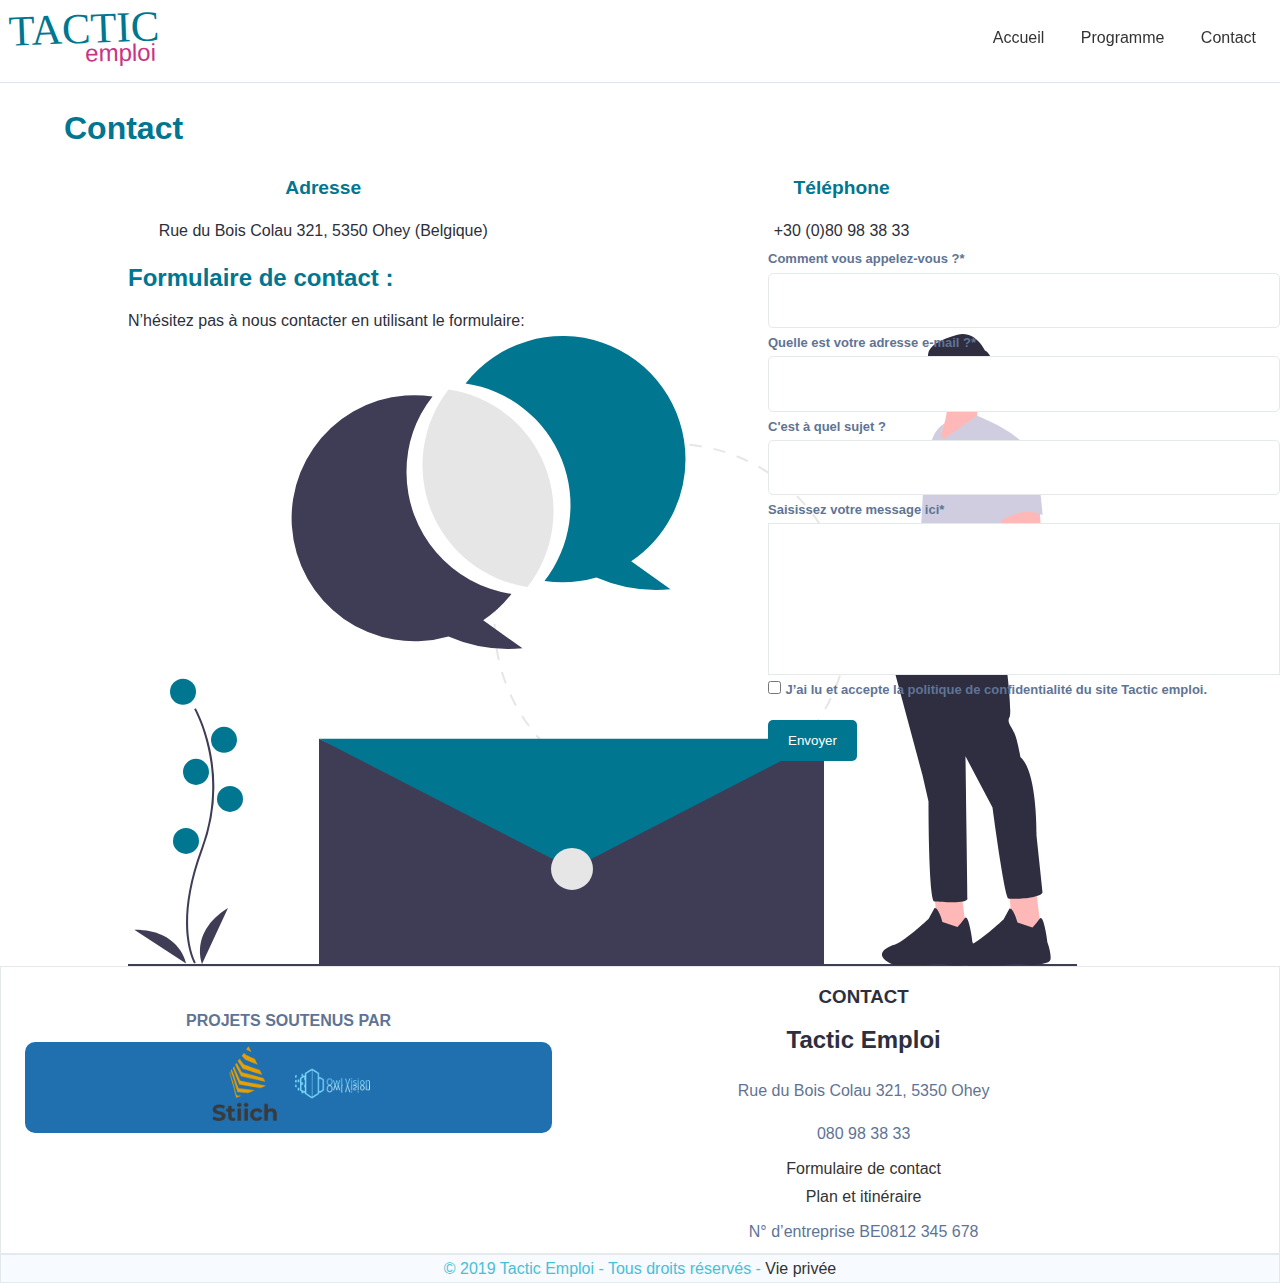
==== pages/contact.html @ ae6698ac "upload du code de la première version du site tactic" ====
<!DOCTYPE html>
<html lang="fr">
<head>
    <meta charset="UTF-8">
    <meta name="viewport" content="width=device-width, initial-scale=1.0">
    <title>Tactic Emploi - Contact</title>
    <link rel="stylesheet" href="../css/style.css">
</head>
<body>
    <header>
        <div id="flex-container">
            <div id="logo">
                <a href="../index.html"><img src="../images/logos/logo-tactic.svg" alt="logo tactic emploi"></a>
            </div>
            <div id="container">
                <div class="strip1"></div>
                <div class="strip2"></div>
                <div class="strip3"></div>
            </div>
        </div>
        <nav class="desktop">
            <ul>
                <li><a href="../index.html">Accueil</a></li>
                <li><a href="programme.html">Programme</a></li>
                <li><a href="#">Contact</a></li>
            </ul>
        </nav>
    </header> 

    <nav id="menu">
            <ul>
                <li><a href="../index.html">Accueil</a></li>
                <li><a href="programme.html">Programme</a></li>
                <li><a href="#">Contact</a></li>
            </ul>
    </nav>

    <section id="contact-info">

        <h1 class="padding-base">Contact</h1>

        <div class="info">
            <div class="info-element">
                <h2>Adresse</h2>
                <p>Rue du Bois Colau 321, 5350 Ohey (Belgique)</p>
            </div>
            <div class="info-element">
                <h2>Téléphone</h2>
                <p>+30 (0)80 98 38 33</p>    
            </div>
        </div>

        <div class="flex-box">

        <div class="info-message">
            <h2>Formulaire de contact :</h2>
            <p>N’hésitez pas à nous contacter en utilisant le formulaire:</p>
            <div>
                <img src="../images/illustrations/undraw_manage_chats_ylx0.svg" alt="message">
            </div>
        </div>
       
            <form action="" method="">
                <label for="name">Comment vous appelez-vous ?*</label>
                <input type="text" name="name">
                <label for="mail">Quelle est votre adresse e-mail ?*</label>
                <input type="email" name="mail">
                <label for="subject">C'est à quel sujet ?</label>
                <input type="text" name="subject">
                <label for="message">Saisissez votre message ici*</label>
                <textarea name="message" id="message" cols="30" rows="10"></textarea>
                <input type="checkbox" name="rgpd" id="rgpd" class="attached-label" value="agree">
                <label for="rgpd" class="attached-label">J’ai lu et accepte la politique de confidentialité du site Tactic emploi.</label>
                <input type="submit" value="Envoyer" class="btn submit">
            </form>
            <span id="warning"></span>

        </div>

    </section>
    <footer>
        <div id="partner" class="padding-high">
            <p class="text-primary padding-base">Projets soutenus par</p>
            <div id="partner-logo">
                <img src="../images/logos/stiich.png" alt="Stiich">
                <img src="../images/logos/owl-vision.png" alt="Owl Vision">                
            </div>
        </div>
        <div id="info">
            <h3 class="padding-medium">CONTACT</h3>
            <h2>Tactic Emploi</h2>
            <p class="text-primary padding-base">Rue du Bois Colau 321, 5350 Ohey </p>
            <p class="text-primary padding-base">080 98 38 33</p>

            <ul>
                <li><a href="#">Formulaire de contact</a></li>
                <li><a href="#">Plan et itinéraire</a></li>
            </ul>

            <p class="text-primary padding-base">N° d’entreprise BE0812 345 678 </p>
        </div>
        
    </footer>
    <footer id="legal">
        <p class="light-blue">&copy; 2019 Tactic Emploi - Tous droits réservés - <a href="#">Vie privée</a></p>
    </footer>
    <script src="../js/interface.js"></script>
</body>
</html>
---- css/style.css ----
/* css reset */
*{
    margin: 0;
    padding: 0;
    box-sizing: border-box;
}
/* Main Styling */
html body{
    font-family: Verdana, Geneva, sans-serif;
    line-height: 1.7em;
    color: #2d2f39;
}
ul{
    list-style-type: none;
}
a{
    color: #333;
    text-decoration: none;
}
h1,h2,h3{
    color: #007690;
}
h2{
    padding-bottom: 1rem;
}
.btn{
    display: inline-block;
    color: #fff;
    background:#007690;
    padding: 13px 20px;
    border: none;
    cursor: pointer;
    border-radius: 5px;
}

/* Utility classes*/
.text-primary{
    color: #5f7494;
}
.light-blue{
 color: #49bfd6;
}
.white{
    color: #fff;
}
.pink{
    color: #c73181;
}
.bold{
    font-weight: bold;
}
.box-element{
    margin: 1.2rem 0;
}
/* padding */
.padding-base{
    padding:0.5rem 0;
}
.padding-medium{
    padding: 1rem 0;
}
.padding-high{
    padding: 2rem 0;
}
/* Navbar */ 
header{
    position: sticky;
    top: 0;
    background: #fff;
    border-bottom: 1px solid #e0e5ed;
    padding: 0.5rem;
}
#flex-container{
    display: flex;
    flex-direction: row;
    flex-wrap: wrap;
    justify-content: space-between;
}
/* Navbar button */
#container {
    cursor: pointer;
    margin: auto 0;
  }
  .strip1, .strip2, .strip3 {
	width: 35px;
	height: 5px;
	background-color: #666666;
	margin: 6px 0;
	transition: 0.4s;
  }
  .change .strip1 {
	-webkit-transform: rotate(-45deg) translate(-9px, 6px);
	transform: rotate(-45deg) translate(-9px, 6px);
  }
  .change .strip2 {opacity: 0;}

  .change .strip3 {
	-webkit-transform: rotate(45deg) translate(-8px, -8px);
	transform: rotate(45deg) translate(-8px, -8px);
  }
/* Nav elements*/
.desktop{
    display: none;
}
nav{
    top: 10%;
    position: sticky;
    text-align: center;
    background: #f6f6f6;
    display: none;
}
nav li{
    padding: 35px 0px 35px 0px;
    border-bottom: 1px solid #e0e5ed;
}
/*content elements*/
#landing{
    width: 85%;
    margin: auto;
}
#landing .illustration img{
    width: 90%;
    margin: auto;
}
#modality img{
    height: 1.2rem;
}
#info-box{
    border-radius: 10px;
    border: 1px solid rgba(199,49,129,0.5);
    background:  rgba(199,49,129,0.12);
    padding: 15px;
    text-align: center;
}
#modal{
    display: none; 
    position: fixed; 
    z-index: 1; 
    padding-top: 100px; 
    left: 0;
    top: 0;
    width: 100%;
    height: 100%; 
    overflow: auto; 
    background-color: rgb(0,0,0); 
    background-color: rgba(0,0,0,0.4);
}
#modal-content {
    background-color: #fefefe;
    margin: auto;
    padding: 1rem;
    border: 1px solid #888;
    border-radius: 5px;
    width: 80%;
  }
/* close Button */
.close {
    color: #aaaaaa;
    float: right;
    font-size: 28px;
    font-weight: bold;
}
.close:hover,
.close:focus {
  color: #000;
  text-decoration: none;
  cursor: pointer;
}
/*Gallery*/
#gallery-container{
    background: #333;
    width: 98%;
    margin: auto;
}
#zoom-img img{
    width: 100%;
}
#gallery img{
    width: 23.5%;
}
/*Carousel of feedback*/
#carousel{
    background: #007690;
    margin-top: 1.5rem;
}
#carousel h2{
    text-align: center;
}
.feedback{
    background: #ffffff;
    border: 1px solid #edf0f2;
    border-radius: 6px;
    text-align: center;
    width: 65%;
}
#carousel .feedback img{
    width: 4.5rem;
    border-radius: 50%;
}
/*général form styling*/
#form h2,
.form-info h2,
.info-element h2{
    font-size: 1.2rem;
}
.form-info{
    margin: auto;
    text-align: justify;
}
input{
    border:1px solid #e4e9ec;
    border-radius: 5px;
    padding: 1.2rem 1.6rem;
}
textarea{
    border:1px solid #e4e9ec;
    resize: none;
}
input:focus,textarea:focus{
    border: 1px solid #007690;
}
input, textarea{
    display: block;
    width: 100%
}
label{
    color: #5f7494;
    font-size: small;
    font-weight: bold;
}
fieldset{
    border: none;
}
.attached-label, #rgpd{
    display: inline-block;
    width: auto;
    padding-right: 0.5rem;
}
.submit{
    width: auto;
    margin: 1rem 0;
}
/*programme*/
#programme{
    width: 85%;
    margin: auto;
}
.primary-list p{
    font-weight: bold;
}
/*Contact*/
#contact-info h1,
.info{
    width: 90vw;
    margin: auto;
}
#contact-info h1{
    padding: 2rem 0;

}
.info-message{
    width: 90vw;
    margin: auto;
    padding-top: 1.2rem;
}
.info-message img{
    display: none;
}
/*Footer*/
footer{
    border:1px solid #e4e9ec;
    text-align: center;
}
#legal{
    text-align: center;
}
#partner{
    text-transform: uppercase;
    font-weight: bold;
}
#partner img{
    width: 5.2rem;
}
#partner-logo{
    background: rgba(8, 95, 166, 0.9);
    border-radius: 10px;
    margin: 0 1.5rem;
}
#info h3, #info h2{
    color: #2d2f3f;
}
/*footer of footer*/
#legal{
    background: #f7fafe;
}
@media (min-width:769px){
    /*Nav bar*/
    header{
        display: flex;
        justify-content: space-between;
    }
    /*Nav boutton*/
    #container{
        display: none;
    }
    /*Nav elements*/
    .desktop{
        display: inline-block;
        background: none;
    }
    .desktop ul li{
        display: inline-block;
        border: none;
        padding:  1rem 1rem;
    }
    /*content elements*/
    .illustration{
        width: 40%;
        margin: auto; 
        padding: 0.5rem;
    }
    #landing .illustration{
        padding-top: 1.2rem;
    }
    .box-element{
        width: 40%;
    }
    .flex-box{
        display: flex;
        flex-direction: row;
    }
    #modality{
        width: 40%;
    }
    #info-box{
        width: 40%;
        margin: auto;
        padding: 1.5rem;
    }
    .info-element{
        width: 45%;
    }
    /*Contact form*/
    .flex-box form{
        width: 40%;
    }
    .info{
        display: flex;
        flex-direction: row;
    }
    .info-element{
        text-align: center;
    }
    .info-message img{
        display: block;
    }
    .info-message{
        width: 40%;
        margin: auto;
    }
    /*Footer*/
    #partner, #info{
        width: 45%;
    }
    footer{
        display: flex;
        flex-direction: row;
    }
    #legal{
        text-align: center;
        display: block;
    }
}
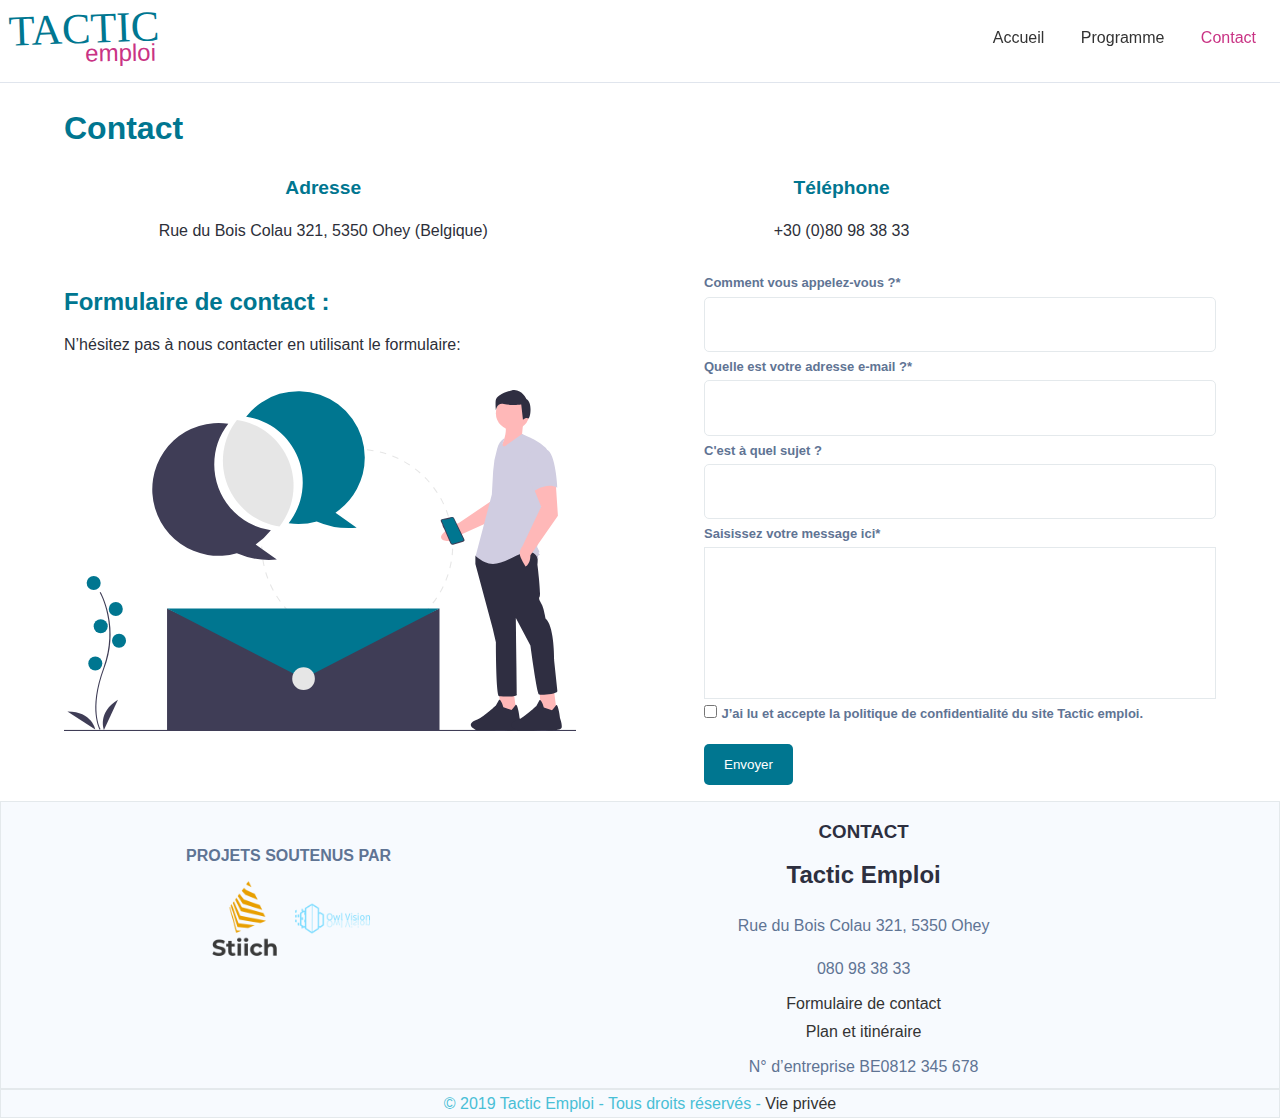
==== commit 7da99c28: "update 10-2020" ====
--- a/pages/contact.html
+++ b/pages/contact.html
@@ -1,109 +1,107 @@
-<!DOCTYPE html>
-<html lang="fr">
-<head>
-    <meta charset="UTF-8">
-    <meta name="viewport" content="width=device-width, initial-scale=1.0">
-    <title>Tactic Emploi - Contact</title>
-    <link rel="stylesheet" href="../css/style.css">
-</head>
-<body>
-    <header>
-        <div id="flex-container">
-            <div id="logo">
-                <a href="../index.html"><img src="../images/logos/logo-tactic.svg" alt="logo tactic emploi"></a>
-            </div>
-            <div id="container">
-                <div class="strip1"></div>
-                <div class="strip2"></div>
-                <div class="strip3"></div>
-            </div>
-        </div>
-        <nav class="desktop">
-            <ul>
-                <li><a href="../index.html">Accueil</a></li>
-                <li><a href="programme.html">Programme</a></li>
-                <li><a href="#">Contact</a></li>
-            </ul>
-        </nav>
-    </header> 
-
-    <nav id="menu">
-            <ul>
-                <li><a href="../index.html">Accueil</a></li>
-                <li><a href="programme.html">Programme</a></li>
-                <li><a href="#">Contact</a></li>
-            </ul>
-    </nav>
-
-    <section id="contact-info">
-
-        <h1 class="padding-base">Contact</h1>
-
-        <div class="info">
-            <div class="info-element">
-                <h2>Adresse</h2>
-                <p>Rue du Bois Colau 321, 5350 Ohey (Belgique)</p>
-            </div>
-            <div class="info-element">
-                <h2>Téléphone</h2>
-                <p>+30 (0)80 98 38 33</p>    
-            </div>
-        </div>
-
-        <div class="flex-box">
-
-        <div class="info-message">
-            <h2>Formulaire de contact :</h2>
-            <p>N’hésitez pas à nous contacter en utilisant le formulaire:</p>
-            <div>
-                <img src="../images/illustrations/undraw_manage_chats_ylx0.svg" alt="message">
-            </div>
-        </div>
-       
-            <form action="" method="">
-                <label for="name">Comment vous appelez-vous ?*</label>
-                <input type="text" name="name">
-                <label for="mail">Quelle est votre adresse e-mail ?*</label>
-                <input type="email" name="mail">
-                <label for="subject">C'est à quel sujet ?</label>
-                <input type="text" name="subject">
-                <label for="message">Saisissez votre message ici*</label>
-                <textarea name="message" id="message" cols="30" rows="10"></textarea>
-                <input type="checkbox" name="rgpd" id="rgpd" class="attached-label" value="agree">
-                <label for="rgpd" class="attached-label">J’ai lu et accepte la politique de confidentialité du site Tactic emploi.</label>
-                <input type="submit" value="Envoyer" class="btn submit">
-            </form>
-            <span id="warning"></span>
-
-        </div>
-
-    </section>
-    <footer>
-        <div id="partner" class="padding-high">
-            <p class="text-primary padding-base">Projets soutenus par</p>
-            <div id="partner-logo">
-                <img src="../images/logos/stiich.png" alt="Stiich">
-                <img src="../images/logos/owl-vision.png" alt="Owl Vision">                
-            </div>
-        </div>
-        <div id="info">
-            <h3 class="padding-medium">CONTACT</h3>
-            <h2>Tactic Emploi</h2>
-            <p class="text-primary padding-base">Rue du Bois Colau 321, 5350 Ohey </p>
-            <p class="text-primary padding-base">080 98 38 33</p>
-
-            <ul>
-                <li><a href="#">Formulaire de contact</a></li>
-                <li><a href="#">Plan et itinéraire</a></li>
-            </ul>
-
-            <p class="text-primary padding-base">N° d’entreprise BE0812 345 678 </p>
-        </div>
-        
-    </footer>
-    <footer id="legal">
-        <p class="light-blue">&copy; 2019 Tactic Emploi - Tous droits réservés - <a href="#">Vie privée</a></p>
-    </footer>
-    <script src="../js/interface.js"></script>
-</body>
+<!DOCTYPE html>
+<html lang="fr">
+<head>
+    <meta charset="UTF-8">
+    <meta name="viewport" content="width=device-width, initial-scale=1.0">
+    <title>Tactic Emploi - Contact</title>
+    <link rel="stylesheet" href="../css/style.css">
+</head>
+<body>
+    <header>
+        <div id="flex-container">
+            <div id="logo">
+                <a href="../index.html"><img src="../images/logos/logo-tactic.svg" alt="logo tactic emploi"></a>
+            </div>
+            <div id="container">
+                <div class="strip1"></div>
+                <div class="strip2"></div>
+                <div class="strip3"></div>
+            </div>
+        </div>
+        <nav class="desktop">
+            <ul>
+                <li><a href="../index.html">Accueil</a></li>
+                <li><a href="programme.html">Programme</a></li>
+                <li><a class="active" href="#">Contact</a></li>
+            </ul>
+        </nav>
+    </header> 
+
+    <nav id="menu">
+            <ul>
+                <li><a href="../index.html">Accueil</a></li>
+                <li><a href="programme.html">Programme</a></li>
+                <li><a class="active" href="#">Contact</a></li>
+            </ul>
+    </nav>
+
+    <section id="contact-info">
+
+        <h1 class="padding-base">Contact</h1>
+
+        <div class="info">
+            <div class="info-element">
+                <h2>Adresse</h2>
+                <p>Rue du Bois Colau 321, 5350 Ohey (Belgique)</p>
+            </div>
+            <div class="info-element">
+                <h2>Téléphone</h2>
+                <p>+30 (0)80 98 38 33</p>    
+            </div>
+        </div>
+
+        <div class="flex-box">
+            <div class="info-message">
+                <h2>Formulaire de contact :</h2>
+                <p>N’hésitez pas à nous contacter en utilisant le formulaire:</p>
+                <div>
+                    <img src="../images/illustrations/undraw_manage_chats_ylx0.svg" alt="message">
+                </div>
+            </div>
+        
+                <form action="" method="">
+                    <label for="name">Comment vous appelez-vous ?*</label>
+                    <input type="text" name="name">
+                    <label for="mail">Quelle est votre adresse e-mail ?*</label>
+                    <input type="email" name="mail">
+                    <label for="subject">C'est à quel sujet ?</label>
+                    <input type="text" name="subject">
+                    <label for="message">Saisissez votre message ici*</label>
+                    <textarea name="message" id="message" cols="30" rows="10"></textarea>
+                    <input type="checkbox" name="rgpd" id="rgpd" class="attached-label" value="agree">
+                    <label for="rgpd" class="attached-label">J’ai lu et accepte la politique de confidentialité du site Tactic emploi.</label>
+                    <input type="submit" value="Envoyer" class="btn submit">
+                </form>
+                <span id="warning"></span>
+        </div>
+
+    </section>
+    <footer>
+        <div id="partner" class="padding-high">
+            <p class="text-primary padding-base">Projets soutenus par</p>
+            <div id="partner-logo">
+                <img src="../images/logos/stiich.png" alt="Stiich">
+                <img src="../images/logos/owl-vision.png" alt="Owl Vision">                
+            </div>
+        </div>
+        <div id="info">
+            <h3 class="padding-medium">CONTACT</h3>
+            <h2>Tactic Emploi</h2>
+            <p class="text-primary padding-base">Rue du Bois Colau 321, 5350 Ohey </p>
+            <p class="text-primary padding-base">080 98 38 33</p>
+
+            <ul>
+                <li><a href="#">Formulaire de contact</a></li>
+                <li><a href="#">Plan et itinéraire</a></li>
+            </ul>
+
+            <p class="text-primary padding-base">N° d’entreprise BE0812 345 678 </p>
+        </div>
+        
+    </footer>
+    <footer id="legal">
+        <p class="light-blue">&copy; 2019 Tactic Emploi - Tous droits réservés - <a href="#">Vie privée</a></p>
+    </footer>
+    <script src="../js/interface.js"></script>
+</body>
 </html>--- a/css/style.css
+++ b/css/style.css
@@ -1,373 +1,436 @@
- /* css reset */
-*{
-    margin: 0;
-    padding: 0;
-    box-sizing: border-box;
-}
-/* Main Styling */
-html body{
-    font-family: Verdana, Geneva, sans-serif;
-    line-height: 1.7em;
-    color: #2d2f39;
-}
-ul{
-    list-style-type: none;
-}
-a{
-    color: #333;
-    text-decoration: none;
-}
-h1,h2,h3{
-    color: #007690;
-}
-h2{
-    padding-bottom: 1rem;
-}
-.btn{
-    display: inline-block;
-    color: #fff;
-    background:#007690;
-    padding: 13px 20px;
-    border: none;
-    cursor: pointer;
-    border-radius: 5px;
-}
-
-/* Utility classes*/
-.text-primary{
-    color: #5f7494;
-}
-.light-blue{
- color: #49bfd6;
-}
-.white{
-    color: #fff;
-}
-.pink{
-    color: #c73181;
-}
-.bold{
-    font-weight: bold;
-}
-.box-element{
-    margin: 1.2rem 0;
-}
-/* padding */
-.padding-base{
-    padding:0.5rem 0;
-}
-.padding-medium{
-    padding: 1rem 0;
-}
-.padding-high{
-    padding: 2rem 0;
-}
-/* Navbar */ 
-header{
-    position: sticky;
-    top: 0;
-    background: #fff;
-    border-bottom: 1px solid #e0e5ed;
-    padding: 0.5rem;
-}
-#flex-container{
-    display: flex;
-    flex-direction: row;
-    flex-wrap: wrap;
-    justify-content: space-between;
-}
-/* Navbar button */
-#container {
-    cursor: pointer;
-    margin: auto 0;
-  }
-  .strip1, .strip2, .strip3 {
-	width: 35px;
-	height: 5px;
-	background-color: #666666;
-	margin: 6px 0;
-	transition: 0.4s;
-  }
-  .change .strip1 {
-	-webkit-transform: rotate(-45deg) translate(-9px, 6px);
-	transform: rotate(-45deg) translate(-9px, 6px);
-  }
-  .change .strip2 {opacity: 0;}
-
-  .change .strip3 {
-	-webkit-transform: rotate(45deg) translate(-8px, -8px);
-	transform: rotate(45deg) translate(-8px, -8px);
-  }
-/* Nav elements*/
-.desktop{
-    display: none;
-}
-nav{
-    top: 10%;
-    position: sticky;
-    text-align: center;
-    background: #f6f6f6;
-    display: none;
-}
-nav li{
-    padding: 35px 0px 35px 0px;
-    border-bottom: 1px solid #e0e5ed;
-}
-/*content elements*/
-#landing{
-    width: 85%;
-    margin: auto;
-}
-#landing .illustration img{
-    width: 90%;
-    margin: auto;
-}
-#modality img{
-    height: 1.2rem;
-}
-#info-box{
-    border-radius: 10px;
-    border: 1px solid rgba(199,49,129,0.5);
-    background:  rgba(199,49,129,0.12);
-    padding: 15px;
-    text-align: center;
-}
-#modal{
-    display: none; 
-    position: fixed; 
-    z-index: 1; 
-    padding-top: 100px; 
-    left: 0;
-    top: 0;
-    width: 100%;
-    height: 100%; 
-    overflow: auto; 
-    background-color: rgb(0,0,0); 
-    background-color: rgba(0,0,0,0.4);
-}
-#modal-content {
-    background-color: #fefefe;
-    margin: auto;
-    padding: 1rem;
-    border: 1px solid #888;
-    border-radius: 5px;
-    width: 80%;
-  }
-/* close Button */
-.close {
-    color: #aaaaaa;
-    float: right;
-    font-size: 28px;
-    font-weight: bold;
-}
-.close:hover,
-.close:focus {
-  color: #000;
-  text-decoration: none;
-  cursor: pointer;
-}
-/*Gallery*/
-#gallery-container{
-    background: #333;
-    width: 98%;
-    margin: auto;
-}
-#zoom-img img{
-    width: 100%;
-}
-#gallery img{
-    width: 23.5%;
-}
-/*Carousel of feedback*/
-#carousel{
-    background: #007690;
-    margin-top: 1.5rem;
-}
-#carousel h2{
-    text-align: center;
-}
-.feedback{
-    background: #ffffff;
-    border: 1px solid #edf0f2;
-    border-radius: 6px;
-    text-align: center;
-    width: 65%;
-}
-#carousel .feedback img{
-    width: 4.5rem;
-    border-radius: 50%;
-}
-/*général form styling*/
-#form h2,
-.form-info h2,
-.info-element h2{
-    font-size: 1.2rem;
-}
-.form-info{
-    margin: auto;
-    text-align: justify;
-}
-input{
-    border:1px solid #e4e9ec;
-    border-radius: 5px;
-    padding: 1.2rem 1.6rem;
-}
-textarea{
-    border:1px solid #e4e9ec;
-    resize: none;
-}
-input:focus,textarea:focus{
-    border: 1px solid #007690;
-}
-input, textarea{
-    display: block;
-    width: 100%
-}
-label{
-    color: #5f7494;
-    font-size: small;
-    font-weight: bold;
-}
-fieldset{
-    border: none;
-}
-.attached-label, #rgpd{
-    display: inline-block;
-    width: auto;
-    padding-right: 0.5rem;
-}
-.submit{
-    width: auto;
-    margin: 1rem 0;
-}
-/*programme*/
-#programme{
-    width: 85%;
-    margin: auto;
-}
-.primary-list p{
-    font-weight: bold;
-}
-/*Contact*/
-#contact-info h1,
-.info{
-    width: 90vw;
-    margin: auto;
-}
-#contact-info h1{
-    padding: 2rem 0;
-
-}
-.info-message{
-    width: 90vw;
-    margin: auto;
-    padding-top: 1.2rem;
-}
-.info-message img{
-    display: none;
-}
-/*Footer*/
-footer{
-    border:1px solid #e4e9ec;
-    text-align: center;
-}
-#legal{
-    text-align: center;
-}
-#partner{
-    text-transform: uppercase;
-    font-weight: bold;
-}
-#partner img{
-    width: 5.2rem;
-}
-#partner-logo{
-    background: rgba(8, 95, 166, 0.9);
-    border-radius: 10px;
-    margin: 0 1.5rem;
-}
-#info h3, #info h2{
-    color: #2d2f3f;
-}
-/*footer of footer*/
-#legal{
-    background: #f7fafe;
-}
-@media (min-width:769px){
-    /*Nav bar*/
-    header{
-        display: flex;
-        justify-content: space-between;
-    }
-    /*Nav boutton*/
-    #container{
-        display: none;
-    }
-    /*Nav elements*/
-    .desktop{
-        display: inline-block;
-        background: none;
-    }
-    .desktop ul li{
-        display: inline-block;
-        border: none;
-        padding:  1rem 1rem;
-    }
-    /*content elements*/
-    .illustration{
-        width: 40%;
-        margin: auto; 
-        padding: 0.5rem;
-    }
-    #landing .illustration{
-        padding-top: 1.2rem;
-    }
-    .box-element{
-        width: 40%;
-    }
-    .flex-box{
-        display: flex;
-        flex-direction: row;
-    }
-    #modality{
-        width: 40%;
-    }
-    #info-box{
-        width: 40%;
-        margin: auto;
-        padding: 1.5rem;
-    }
-    .info-element{
-        width: 45%;
-    }
-    /*Contact form*/
-    .flex-box form{
-        width: 40%;
-    }
-    .info{
-        display: flex;
-        flex-direction: row;
-    }
-    .info-element{
-        text-align: center;
-    }
-    .info-message img{
-        display: block;
-    }
-    .info-message{
-        width: 40%;
-        margin: auto;
-    }
-    /*Footer*/
-    #partner, #info{
-        width: 45%;
-    }
-    footer{
-        display: flex;
-        flex-direction: row;
-    }
-    #legal{
-        text-align: center;
-        display: block;
-    }
+ /* css reset */
+*{
+    margin: 0;
+    padding: 0;
+    box-sizing: border-box;
+}
+/* Main Styling */
+html body{
+    font-family: Verdana, Geneva, sans-serif;
+    line-height: 1.7em;
+    color: #2d2f39;
+}
+ul{
+    list-style-type: none;
+}
+a{
+    color: #333;
+    text-decoration: none;
+}
+h1,h2,h3{
+    color: #007690;
+}
+h2{
+    padding-bottom: 1rem;
+}
+.btn{
+    display: inline-block;
+    color: #fff;
+    background:#007690;
+    padding: 13px 20px;
+    border: none;
+    cursor: pointer;
+    border-radius: 5px;
+}
+
+/* Utility classes*/
+.text-primary{
+    color: #5f7494;
+}
+.light-blue{
+ color: #49bfd6;
+}
+.white{
+    color: #fff;
+}
+.pink{
+    color: #c73181;
+}
+.bold{
+    font-weight: bold;
+}
+.box-element{
+    margin: 1.2rem 0;
+}
+/* padding */
+.padding-base{
+    padding:0.5rem 0;
+}
+.padding-medium{
+    padding: 1rem 0;
+}
+.padding-high{
+    padding: 2rem 0;
+}
+/* Navbar */ 
+header{
+    position: sticky;
+    top: 0;
+    background: #fff;
+    border-bottom: 1px solid #e0e5ed;
+    padding: 0.5rem;
+}
+header,
+#menu{
+    z-index: 100;
+}
+#flex-container{
+    display: flex;
+    flex-direction: row;
+    flex-wrap: wrap;
+    justify-content: space-between;
+}
+/* Navbar button */
+#container {
+    cursor: pointer;
+    margin: auto 0;
+  }
+  .strip1, .strip2, .strip3 {
+	width: 35px;
+	height: 5px;
+	background-color: #666666;
+	margin: 6px 0;
+	transition: 0.4s;
+  }
+  .change .strip1 {
+	-webkit-transform: rotate(-45deg) translate(-9px, 6px);
+	transform: rotate(-45deg) translate(-9px, 6px);
+  }
+  .change .strip2 {opacity: 0;}
+
+  .change .strip3 {
+	-webkit-transform: rotate(45deg) translate(-8px, -8px);
+	transform: rotate(45deg) translate(-8px, -8px);
+  }
+/* Nav elements*/
+.desktop{
+    display: none;
+}
+.active{
+    color: #c93384;
+}
+nav{
+    top: 10%;
+    position: sticky;
+    text-align: center;
+    background: #f6f6f6;
+    display: none;
+}
+nav li{
+    padding: 35px 0px 35px 0px;
+    border-bottom: 1px solid #e0e5ed;
+}
+/*content elements*/
+#landing{
+    width: 85%;
+    margin: auto;
+}
+#landing .illustration img{
+    width: 90%;
+    margin: auto;
+}
+#modality img{
+    height: 1.2rem;
+}
+#info-box{
+    border-radius: 10px;
+    border: 1px solid rgba(199,49,129,0.5);
+    background:  rgba(199,49,129,0.12);
+    padding: 15px;
+    text-align: center;
+}
+#modal{
+    display: none; 
+    position: fixed; 
+    z-index: 1; 
+    padding-top: 100px; 
+    left: 0;
+    top: 0;
+    width: 100%;
+    height: 100%; 
+    overflow: auto; 
+    background-color: rgb(0,0,0); 
+    background-color: rgba(0,0,0,0.4);
+}
+#modal-content {
+    background-color: #fefefe;
+    margin: auto;
+    padding: 1rem;
+    border: 1px solid #888;
+    border-radius: 5px;
+    width: 80%;
+  }
+/* close Button */
+.close {
+    color: #aaaaaa;
+    float: right;
+    font-size: 28px;
+    font-weight: bold;
+}
+.close:hover,
+.close:focus {
+  color: #000;
+  text-decoration: none;
+  cursor: pointer;
+}
+/*Gallery*/
+#showcase{
+    margin-top: 2rem;
+}
+#showcase h2{
+    text-align: center;
+}
+#gallery-container{
+    background: #333;
+    width: 98%;
+    margin: auto;
+}
+#zoom-img img{
+    width: 100%;
+}
+#gallery{
+    height: 4.0625rem;
+    overflow-x: scroll;
+    overflow-y: hidden;
+    white-space: nowrap;
+}
+#gallery::-webkit-scrollbar{
+    display: none;
+}
+#gallery img{
+    display: inline-block;
+    height:100%;
+}
+#zoom-img{
+    position: relative;
+}
+#gallery img:hover{
+    cursor: pointer;
+    opacity: 50%;
+}
+.prev,
+.next{
+    top: 45%;
+}
+.next{
+    right: 10px;
+}
+.prev{
+    left: 10px;
+}
+.prev,
+.next{
+    cursor: pointer;
+    position: absolute;
+    font-size: 3.5rem;
+}
+/*Carousel of feedback*/
+.feedback-container{
+    position: relative;
+}
+#carousel{
+    background: #007690;
+    margin-top: 1.5rem;
+}
+#carousel h2{
+    text-align: center;
+}
+.feedback{
+    background: #ffffff;
+    border: 1px solid #edf0f2;
+    border-radius: 6px;
+    text-align: center;
+    width: 65%;
+    margin: auto;
+}
+#carousel .feedback img{
+    width: 4.5rem;
+    border-radius: 50%;
+}
+/*général form styling*/
+#form h2,
+.form-info h2,
+.info-element h2{
+    font-size: 1.2rem;
+}
+.form-info{
+    margin: auto;
+    text-align: justify;
+}
+input{
+    border:1px solid #e4e9ec;
+    border-radius: 5px;
+    padding: 1.2rem 1.6rem;
+}
+textarea{
+    border:1px solid #e4e9ec;
+    resize: none;
+}
+input:focus,textarea:focus{
+    border: 1px solid #007690;
+}
+input, textarea{
+    display: block;
+    width: 100%
+}
+label{
+    color: #5f7494;
+    font-size: small;
+    font-weight: bold;
+}
+fieldset{
+    border: none;
+}
+.attached-label, #rgpd{
+    display: inline-block;
+    width: auto;
+    padding-right: 0.5rem;
+}
+.submit{
+    width: auto;
+    margin: 1rem 0;
+}
+/*programme*/
+#programme{
+    width: 85%;
+    margin: auto;
+}
+.primary-list p{
+    font-weight: bold;
+}
+/*Contact*/
+#contact-info h1,
+.info{
+    width: 90vw;
+    margin: auto;
+}
+#contact-info h1{
+    padding: 2rem 0;
+
+}
+.info-message{
+    width: 90vw;
+    margin: auto;
+    padding-top: 1.2rem;
+}
+.info-message img{
+    width: 100%;
+    display: none;
+}
+.flex-box form{
+    width: 90vw;
+    margin: auto;
+}
+/*Footer*/
+footer{
+    border:1px solid #e4e9ec;
+    text-align: center;
+}
+#legal{
+    text-align: center;
+}
+#partner{
+    text-transform: uppercase;
+    font-weight: bold;
+}
+#partner img{
+    width: 5.2rem;
+}
+#partner-logo{
+    margin: 0 1.5rem;
+}
+#info h3, #info h2{
+    color: #2d2f3f;
+}
+/*footer of footer*/
+footer{
+    background: #f7fafe;
+}
+@media (min-width:769px){
+    /*Nav bar*/
+    header{
+        display: flex;
+        justify-content: space-between;
+    }
+    /*Nav boutton*/
+    #container{
+        display: none;
+    }
+    /*Nav elements*/
+    .desktop{
+        display: inline-block;
+        background: none;
+    }
+    .desktop ul li{
+        display: inline-block;
+        border: none;
+        padding:  1rem 1rem;
+    }
+    /*content elements*/
+    .illustration{
+        width: 40%;
+        margin: auto; 
+        padding: 0.5rem;
+    }
+    #landing .illustration{
+        padding-top: 1.2rem;
+    }
+    .box-element{
+        width: 40%;
+    }
+    .flex-box{
+        display: flex;
+        flex-direction: row;
+        margin-top: 1.5rem;
+    }
+    #modality{
+        width: 40%;
+    }
+    #info-box{
+        width: 40%;
+        margin: auto;
+        padding: 1.5rem;
+    }
+    .info-element{
+        width: 45%;
+    }
+    /*gallery*/
+    #gallery-container{
+        width: 54%;
+    }
+    /*Contact form*/
+    .flex-box form{
+        width: 40%;
+    }
+    .info{
+        display: flex;
+        flex-direction: row;
+    }
+    .info-element{
+        text-align: center;
+    }
+    .info-message img{
+        display: block;
+        padding-top: 2rem;
+    }
+    .info-message h2{
+        padding-top: 0;
+    }
+    .info-message{
+        width: 40%;
+        margin: auto;
+        margin-top: 0;
+    }
+    /*Footer*/
+    #partner, #info{
+        width: 45%;
+    }
+    footer{
+        display: flex;
+        flex-direction: row;
+    }
+    #legal{
+        text-align: center;
+        display: block;
+    }
 }